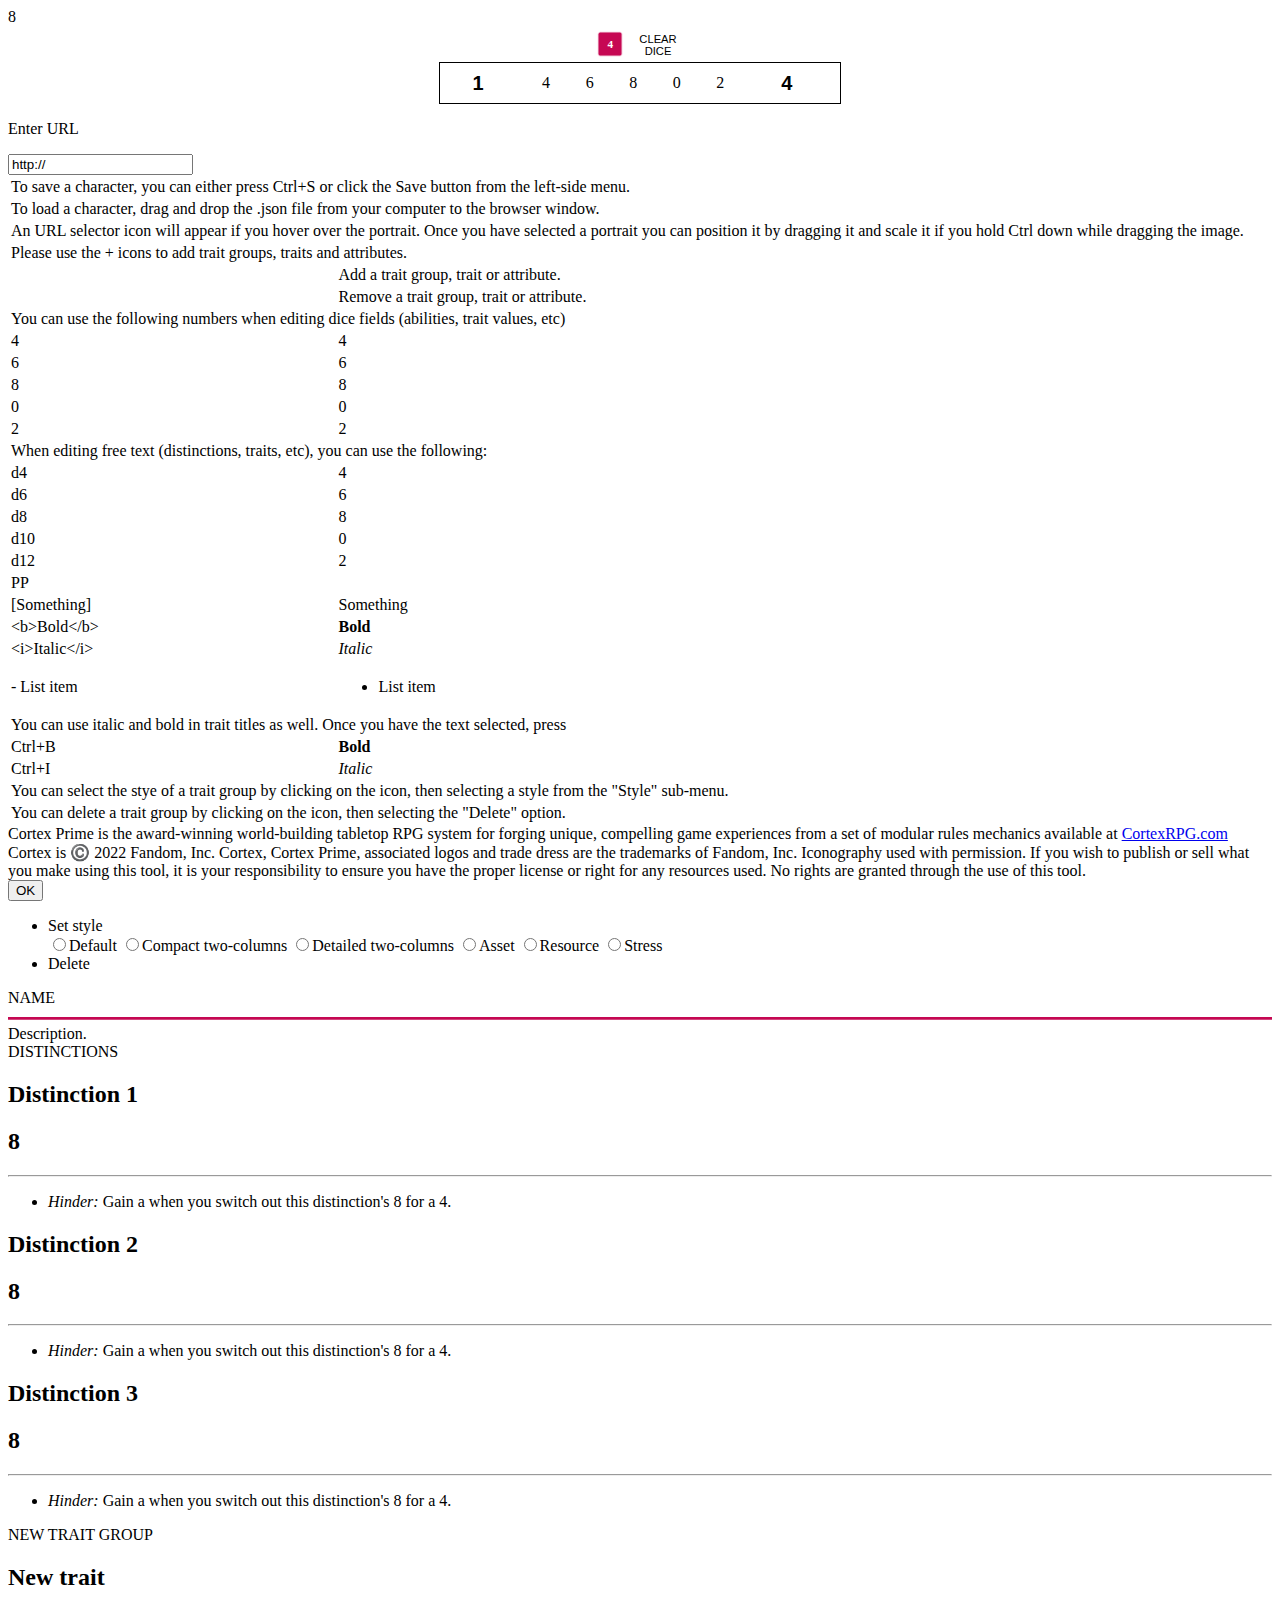
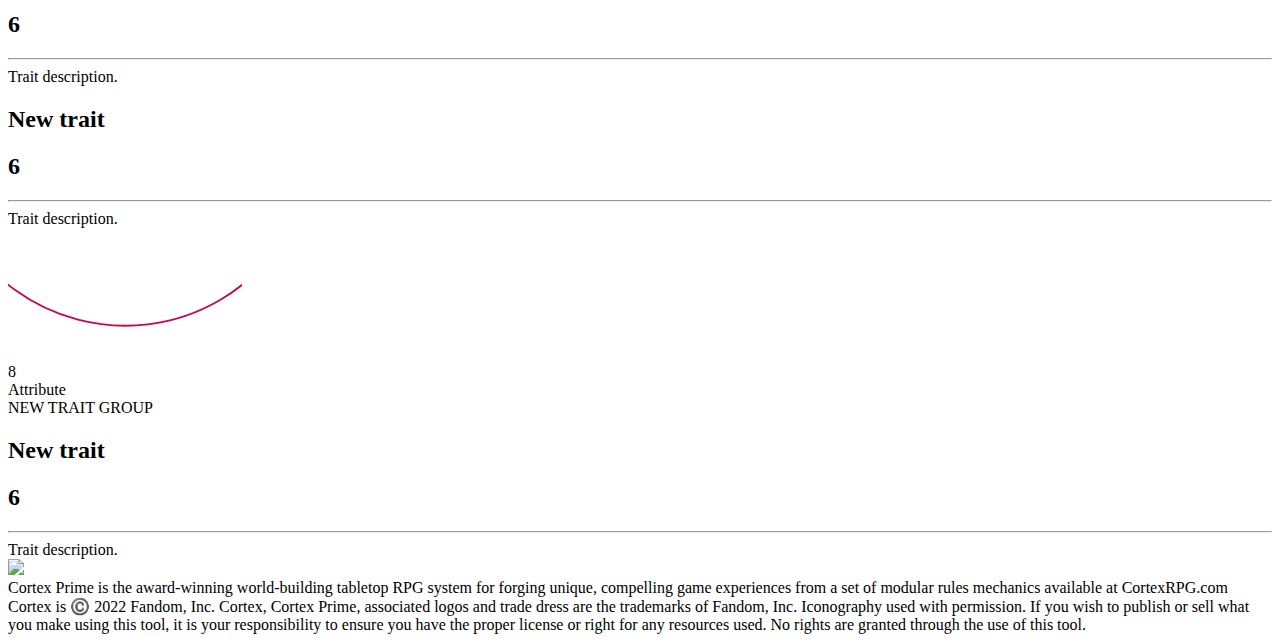
==== cortex/sheet.html @ 995806df "Add files via upload" ====
<!DOCTYPE html>
<html>
<head>
	<meta property="og:image" content="https://tamas-rabel.github.io/cortex/images/cortex_sheet_preview.png"/>
	<link href="sheet.css" rel="stylesheet">
	<script src="sheet.js"></script>
	<link rel="stylesheet" href="https://cdnjs.cloudflare.com/ajax/libs/normalize/5.0.0/normalize.min.css">
	<link rel="stylesheet" href="./dice.css">
</head>
<body ondragenter="on_drag_enter(event);" ondragover="on_drag_enter(event);" ondrop="on_drop(event);" ondragleave="on_drag_leave(event);">

<c contenteditable>8</c>

<!-- partial:index.partial.html -->
<div id="dice-box-wrap">
  <div id="dice-box">

  </div>
  <button id="xbtn">CLEAR<br>DICE</button>
</div>
<div id="dice-roller-toolbar">
  <input type="number" value="1" id="diceNumInput">

  <div id="d4_btn" class="dice_button">
    <c contenteditable>4</c>

  </div>

  <div id="d6_btn" class="dice_button">
    <c contenteditable>6</c>

  </div>

  <div id="d8_btn" class="dice_button">
    <c contenteditable>8</c>

  </div>

  <div id="d10_btn" class="dice_button">
    <c contenteditable>0</c>

  </div>

  <div id="d12_btn" class="dice_button">
   <c contenteditable>2</c>

  </div>

  <div id="d20_btn">
    <p></p>

  </div>

  <!--   <button id="xbtn">CLEAR<br>DICE</button> -->
  <input type="number" value="0" id="diceTotal">

</div>
<!-- partial -->


<!-- URL Modal -->
<div id="modal-bg" onclick="close_modal(event)"></div>
<div id='url-modal' class='modal non-serialized'>
	<p>Enter URL</p>
	<input id='url' value="http://" onchange="close_modal(event)" onkeyup="if (event.key == 'Enter') { close_modal(event) }"/>
</div>
<div id='help-modal' class='modal'>
	<div id="top">
		<table>
			<tr>
				<td class="help-section-header" colspan=2>To save a character, you can either press Ctrl+S or click the Save button from the left-side menu.</td>
			</tr>
			<tr>
				<td class="help-section-header" colspan=2>To load a character, drag and drop the .json file from your computer to the browser window.</td>
			</tr>
			<tr>
				<td class="help-section-header" colspan=2>An URL selector icon will appear if you hover over the portrait. Once you have selected a portrait you can position it by dragging it and scale it if you hold Ctrl down while dragging the image.</td>
			</tr>
			<tr>
				<td class="help-section-header" colspan=2>Please use the + icons to add trait groups, traits and attributes.<br></td>
			</tr>
			<tr>
				<td><div class='add-item'></div></td><td>Add a trait group, trait or attribute.</td>
			</tr>
			<tr>
				<td><div class='remove-item'></div></td><td>Remove a trait group, trait or attribute.</td>
			</tr>
			<tr>
				<td class="help-section-header" colspan=2>You can use the following numbers when editing dice fields (abilities, trait values, etc)</td>
			</tr>
			<tr><td>4</td><td><c>4</c></td></tr>
			<tr><td>6</td><td><c>6</c></td></tr>
			<tr><td>8</td><td><c>8</c></td></tr>
			<tr><td>0</td><td><c>0</c></td></tr>
			<tr><td>2</td><td><c>2</c></td></tr>
			<tr>
				<td class="help-section-header" colspan=2>When editing free text (distinctions, traits, etc), you can use the following:</td>
			</tr>
			<tr><td>d4</td><td><c>4</c></td></tr>
			<tr><td>d6</td><td><c>6</c></td></tr>
			<tr><td>d8</td><td><c>8</c></td></tr>
			<tr><td>d10</td><td><c>0</c></td></tr>
			<tr><td>d12</td><td><c>2</c></td></tr>
			<tr><td>PP</td><td><pp></pp></td></tr>
			<tr><td>[Something]</td><td><ref>Something</ref></td></tr>
			<tr><td>&lt;b&gt;Bold&lt;/b&gt;</td><td><b>Bold</b></td></tr>
			<tr><td>&lt;i&gt;Italic&lt;/i&gt;</td><td><i>Italic</i></td></tr>
			<tr><td>- List item</td><td><ul><li>List item</li></ul></td></tr>
			<tr>
				<td class="help-section-header" colspan=2>You can use italic and bold in trait titles as well. Once you have the text selected, press</td>
			</tr>
			<tr><td>Ctrl+B</td><td><b>Bold</b></td></tr>
			<tr><td>Ctrl+I</td><td><i>Italic</i></td></tr>
			<tr>
				<td class="help-section-header" colspan=2>You can select the stye of a trait group by clicking on the <i class="fa-ellipsis-v"></i> icon, then selecting a style from the "Style" sub-menu.</td>
			</tr>
			<tr>
				<td class="help-section-header" colspan=2>You can delete a trait group by clicking on the <i class="fa-ellipsis-v"></i> icon, then selecting the "Delete" option.</td>
			</tr>
		</table>
	</div>
	<div id="bottom">
		<div id="legal"> 
			Cortex Prime is the award-winning world-building tabletop RPG system for forging unique, compelling game experiences from a set of modular rules mechanics available at <a href="https://cortexrpg.com">CortexRPG.com</a>
			Cortex is ©️ 2022 Fandom, Inc. Cortex, Cortex Prime, associated logos and trade dress are the trademarks of Fandom, Inc. Iconography used with permission.
			If you wish to publish or sell what you make using this tool, it is your responsibility to ensure you have the proper license or right for any resources used. No rights are granted through the use of this tool.
		</div>
		<div id="close">
			<button onclick="close_modal(event)">OK</button>
		</div>
	</div>
</div>

<!-- Context menu -->
<div id="context-menu" class='context-menu non-serialized'>
	<ul>
		<li>Set style<i class="fa-angle-right"></i>
			<div class='context-menu' id="styles">
				<input type="radio" name="style" id="style-default" onchange="set_style(event);"/><label for="style-default">Default</label>
				<input type="radio" name="style" data-style="values" id="style-compact-two-columns" onchange="set_style(event);"/><label for="style-compact-two-columns">Compact two-columns</label>
				<input type="radio" name="style" data-style="detailed-values" id="style-detailed-two-columns" onchange="set_style(event);"/><label for="style-detailed-two-columns">Detailed two-columns</label>
				<input type="radio" name="style" data-style="signature-asset" id="style-asset" onchange="set_style(event);"/><label for="style-asset">Asset</label>
				<input type="radio" name="style" data-style="resources" id="style-resource" onchange="set_style(event);"/><label for="style-resource">Resource</label>
				<input type="radio" name="style" data-style="stress" id="style-stress" onchange="set_style(event);"/><label for="style-stress">Stress</label>
			</div>
		</li>
		<li onclick="context_menu_remove_item(event);">Delete</li>
	</ul>
</div>

<!-- Menu -->
<div id="menu" class='no-print'>
<!--	<div id="reset" onclick='reset(event)'></div> -->
	<div id="save" onclick='save_character(event)'></div>
	<div id="help" onclick='show_help(event)'></div>
</div>

<!-- PAGE -->
<div class='page-container'>
<div id='page1' class='page'>
	<div class='content'>
		<div class='row' id='name'>
			<div contenteditable class='title' id='character-name' onchange='update_title()'>NAME</div>
			<div class='ruler'><svg height="4" width="100%"><line x1="0" y1="0" x2="10000" y2="0" style="stroke:#C50852;stroke-width:4pt"/></svg></div>
		</div>
		<div class='left'>
			<div contenteditable id='description'>Description.</div>
			<div id='distinctions' class='trait-group'>
				<div class='header'>DISTINCTIONS</div>
				<div>
					<h2 contenteditable class="inline">Distinction 1</h2><h2><c contenteditable>8</c></h2>
					<hr>
					<div contenteditable><ul><li><i>Hinder:</i> Gain a <pp></pp> when you switch out this distinction's <c>8</c> for a <c>4</c>.</li></ul></div>
					<h2 contenteditable class="inline">Distinction 2</h2><h2><c contenteditable>8</c></h2>
					<hr>
					<div contenteditable><ul><li><i>Hinder:</i> Gain a <pp></pp> when you switch out this distinction's <c>8</c> for a <c>4</c>.</li></ul></div>
					<h2 contenteditable class="inline">Distinction 3</h2><h2><c contenteditable>8</c></h2>
					<hr>
					<div contenteditable><ul><li><i>Hinder:</i> Gain a <pp></pp> when you switch out this distinction's <c>8</c> for a <c>4</c>.</li></ul></div>
				</div>
			</div>
			<div class='trait-group template'>
				<div id="context-menu-button" class='no-print' onclick="show_context_menu(event)"></div>
				<div class='header' onblur="set_trait_group_name(event)" contenteditable>NEW TRAIT GROUP</div>
				<div>
					<div class='trait template'>
 						<div id="remove-item" class='no-print' onclick="remove_item(event)"></div>
						<h2 class='inline' contenteditable>New trait</h2><h2><c contenteditable>6</c></h2>
						<hr>
						<div contenteditable>Trait description.</div>
					</div>
					<div id="trait-placeholder" class='add-item no-print' onclick="add_trait(event)" data-onload="add_trait">
					</div>
				</div>
				<div>
					<div class='trait template'>
 						<div id="remove-item" class='no-print' onclick="remove_item(event)"></div>
						<h2 class='inline' contenteditable>New trait</h2><h2><c contenteditable>6</c></h2>
						<hr>
						<div contenteditable>Trait description.</div>
					</div>
					<div id="trait-placeholder" class='add-item no-print' onclick="add_trait(event)" data-onload="add_trait">
					</div>
				</div>
			</div>
			<div id="trait-group-placeholder" class='add-item no-print' onclick="add_trait_group(event)" data-onload="add_trait_group">
			</div>
		</div>
		<div class='right'>
			<div id="portrait">
				<div id="circle" width=100% height=100%>
					<div id="edit-image" class="no-print" onclick="change_image_url(event)"></div>
					<img src="" width="110%" draggable='false' id='image' onpointerdown="start_drag(event)" onpointerup="end_drag(event)" onpointermove="drag_move(event)" data-x="0" data-y="0" data-zoom="1"></img>
				</div>
			</div>
            <div id="attribute-curve" xmlns="http://www.w3.org/2000/svg">
                <svg viewBox="0 0 62 62" width="62mm" height="30mm" preserveAspectRatio="xMidYMid slice">
                    <path d="M -17 -25 A 32 32 0 0 0 79 0" stroke="#C50852" stroke-width="0.5mm" fill="transparent" vector-effect="non-scaling-stroke"/>
                </svg>
            </div>
			<div id="attributes">
                <div class='attribute template'>
                    <c contenteditable>8</c>
					<div contenteditable>Attribute</div>
					<div id="remove-item" class='no-print' onclick="remove_attribute(event)"></div>
                </div>
                <div id="attribute-placeholder" class='add-item no-print' onclick="add_attribute(event)" data-onload="add_attribute"></div>
			</div>
			<div class='trait-group template'>
				<div class='header' onblur='set_trait_group_name(event)' contenteditable>NEW TRAIT GROUP</div>
				<div>
					<div class='trait template'>
						<h2 class='inline' contenteditable>New trait</h2><h2><c contenteditable>6</c></h2>
						<hr>
						<div contenteditable>Trait description.</div>
					</div>
					<div id="trait-placeholder" class='add-item no-print' onclick="add_trait(event)" data-onload="add_trait">
					</div>
				</div>
			</div>
			<div id="trait-group-placeholder" class='add-item no-print' onclick="add_trait_group(event)" data-onload="add_trait_group">
			</div>
		</div>
	</div>
</div>

<!-- Disclaimer -->
<div id="disclaimer">
<div id="logo" class="non-serialized">
<a href="https://cortexrpg.com" target="_blank"><img src="images/Community_Cortex_PRIMED_BY_LBG.png"></a>
</div>
<div id="legal"> 
Cortex Prime is the award-winning world-building tabletop RPG system for forging unique, compelling game experiences from a set of modular rules mechanics available at CortexRPG.com 
Cortex is ©️ 2022 Fandom, Inc. Cortex, Cortex Prime, associated logos and trade dress are the trademarks of Fandom, Inc. Iconography used with permission.
If you wish to publish or sell what you make using this tool, it is your responsibility to ensure you have the proper license or right for any resources used. No rights are granted through the use of this tool.
</div>
</div>
  <script src='https://cdnjs.cloudflare.com/ajax/libs/animejs/3.2.1/anime.min.js'></script><script  src="./script.js"></script>
</body>
</html>
---- cortex/dice.css ----
@font-face {
	font-family: cortex-icons.woff;
	src: url('cortex-icons.woff') format('woff');
}

#dice-box-wrap {
  /*   min-width: 400px; */
  /*   max-width: 500px; */
  height: auto;
  display: flex;
  flex-direction: row;
  justify-content: center;
  flex-wrap: wrap;
  align-items: center;
  position: relative;
}

#dice-box {
  /*   min-width: 300px; */
  max-width: 300px;
  height: auto;
  /*   min-height: 40px; */
  /*   background-color: #ebeef0; */
  /*   border: 1px solid #000; */
  display: flex;
  flex-direction: row;
  justify-content: flex-end;
  flex-wrap: wrap;
  align-items: center;
  position: relative;
}

#dice-roller-toolbar input {
  color: #000;
  background: none;
  border: none;
  font-size: 20px;
  font-weight: 700;
  text-align: center;
}

#dice-roller-toolbar {
  width: 400px;
  height: 40px;
  margin: 0 auto;
  background: #FFF;
  border: 1px solid #000;
 /*  border-radius: 99px;
  border: 1px solid rgba(255, 255, 255, 0.25); */
  display: flex;
  flex-direction: row;
  justify-content: space-evenly;
  align-items: center;
}

.dice_button {
  width: 30px;
  height: 30px;
  margin: 0 0px;
  cursor: pointer;
  display: flex;
  flex-direction: row;
  justify-content: center;
  align-items: center;

  position: relative;
  bottom: 0;
  transition: all 0.2s ease;
  z-index: 1;
}

.dice_button p {
  margin: 0;
  padding: 0;
  text-align: center;
  position: absolute;
  /*   top: 10px; */
  /*   left: 8px; */
  z-index: 2 !important;
  opacity: 0;
  font-size: 10px;
  font-weight: 800;
  color: #000;
  transition: all 0.2s ease;
}
.dice_button:hover p {
  opacity: 1;
}

.dice_button img {
  width: 30px;
  height: 30px;
  position: absolute;
  top: 0;
  left: 0;
  z-index: 0 !important;
}

.dice_button:hover {
  bottom: 3px;
}

#dice-roller-toolbar svg {
  width: 25px;
  height: auto;
  margin: 0 10px;
  cursor: pointer;
  position: relative;
  bottom: 0;
  transition: all 0.2s ease;
}

#dice-roller-toolbar svg:hover {
  bottom: 3px;
}

#dice-roller-toolbar input {
  width: 60px;
}

#xbtn {
  margin: 0 5px;
  background: #FFF;
  color: #000;
  border: none;
  border-radius: 5px;
  font-size: 0.7rem;
  position: relative;
  bottom: 0;
  padding-bottom: 0;
  transition: all 0.2s ease;
}

#xbtn:hover {
  padding-bottom: 3px;
  /*   bottom: 2px; */
}

/* DICE CLASSES */
.dice6 {
  display: block;
  position: relative;
  /*   padding: 5px; */
  background-color: #fff;
  margin: 2px;
  width: 30px;
  height: 30px;
  text-align: center;
  border: 1px solid rgba(255, 255, 255, 0.25);
  border-radius: 4px;
  background: #FFF;
color: #FFF;
  

  display: flex;
  flex-direction: row;
  justify-content: center;
  align-items: center;
}

.poolDieImg {
  display: block;
  /*   position: absolute; */
  /*   top: 0; */
  width: 30px;
  height: 30px;
}

.poolDieTxt {
  position: absolute;
  font-size: 0.7rem;
  font-weight: 800;
}
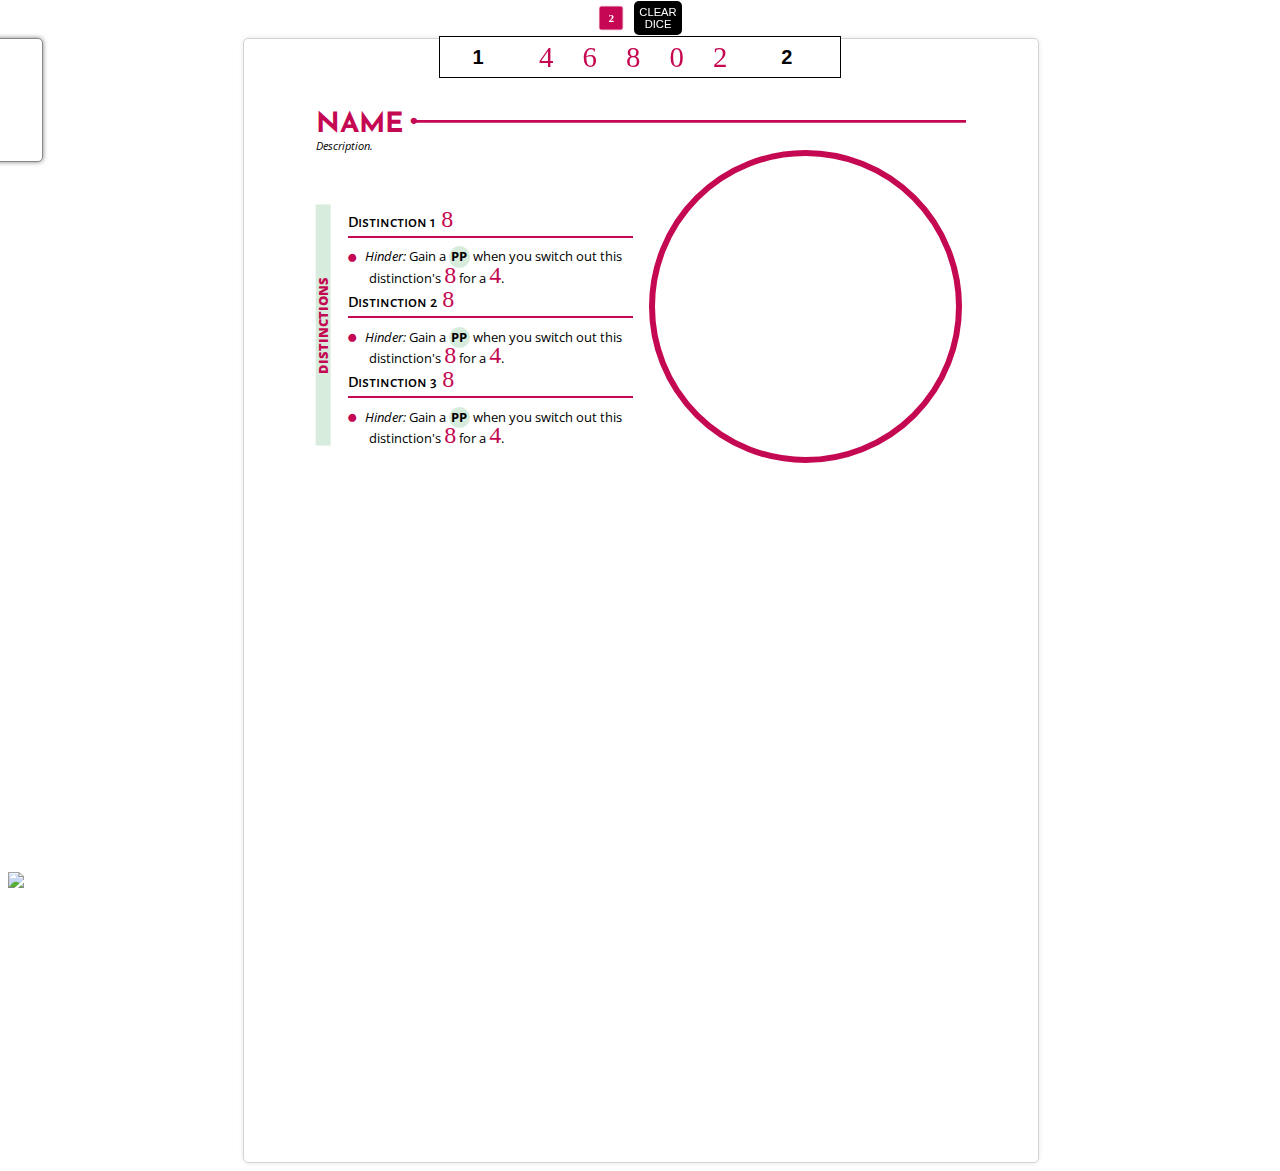
==== commit 91cc6698: "Add files via upload" ====
--- a/cortex/sheet.html
+++ b/cortex/sheet.html
@@ -6,11 +6,11 @@
 	<script src="sheet.js"></script>
 	<link rel="stylesheet" href="https://cdnjs.cloudflare.com/ajax/libs/normalize/5.0.0/normalize.min.css">
 	<link rel="stylesheet" href="./dice.css">
+
 </head>
 <body ondragenter="on_drag_enter(event);" ondragover="on_drag_enter(event);" ondrop="on_drop(event);" ondragleave="on_drag_leave(event);">
 
-<c contenteditable>8</c>
-
+<div id="top">
 <!-- partial:index.partial.html -->
 <div id="dice-box-wrap">
   <div id="dice-box">
@@ -56,6 +56,7 @@
 
 </div>
 <!-- partial -->
+</div>
 
 
 <!-- URL Modal -->
@@ -168,7 +169,7 @@
 			<div id='distinctions' class='trait-group'>
 				<div class='header'>DISTINCTIONS</div>
 				<div>
-					<h2 contenteditable class="inline">Distinction 1</h2><h2><c contenteditable>8</c></h2>
+					<h2 contenteditable class="inline">Distinction 1</h2><h2><c contenteditable >8</c></h2>
 					<hr>
 					<div contenteditable><ul><li><i>Hinder:</i> Gain a <pp></pp> when you switch out this distinction's <c>8</c> for a <c>4</c>.</li></ul></div>
 					<h2 contenteditable class="inline">Distinction 2</h2><h2><c contenteditable>8</c></h2>
--- a/cortex/sheet.css
+++ b/cortex/sheet.css
@@ -0,0 +1,1649 @@
+/* Fonts */
+@import url('https://fonts.googleapis.com/css2?family=Josefin+Sans:ital,wght@0,400;0,500;0,700;1,400;1,500;1,700&display=block');
+@import url('https://fonts.googleapis.com/css2?family=Lora:ital,wght@0,400;0,500;1,400;1,500&display=block');
+@import url('https://fonts.googleapis.com/css2?family=Open+Sans:ital,wght@0,400;0,500;0,700;0,800;1,400;1,500;1,700&display=block');
+@import url('https://fonts.googleapis.com/css2?family=Alegreya+Sans+SC:wght@400;500;800;900&display=block');
+@font-face
+{
+  font-family: 'cortex-icons';
+  src:  url('font/cortex-icons.woff') format('woff');
+}
+@font-face
+{
+	font-family: 'Font Awesome 5 Free';
+	font-style: normal;
+	font-display: block;
+	src: url("font/fa-regular-400.woff2");
+}
+@font-face
+{
+	font-family: 'Font Awesome 5 Free';
+	font-style: normal;
+	font-weight: 900;
+	font-display: block;
+	src: url("font/fa-solid-900.woff2");
+}
+
+/* Page/Printing */
+@page
+{
+  size: A4;
+  margin: 0;
+}
+@media print
+{
+	html, body
+	{
+		width: 210mm;
+		height: 297.1mm;
+	}
+	.page-container
+	{
+		width: 210mm;
+		height: 297.1mm;
+		margin: 0 !important;
+		border: 0 !important;
+		border-radius: 0 !important;
+		box-shadow: none !important;
+	}
+	.no-print
+	{
+		display: none !important;
+	}
+}
+.page-container
+{
+	position: relative;
+	width: 210mm;
+	height: 297.1mm;
+	margin: 1cm calc(50% - 105mm) auto calc(50% - 105mm);
+	border: 1px #D3D3D3 solid;
+	border-radius: 5px;
+	box-shadow: 0 0 5px rgba(0, 0, 0, 0.1);
+	overflow: hidden;
+	transition: margin 0.5s ease;
+}
+.page-container.left
+{
+  margin: 1cm 0 auto 164px;
+}
+.page
+{
+	position: absolute;
+	left: 0;
+	top: 0;
+	width: 210mm;
+	height: 297.1mm;
+	font-family: 'Open Sans', sans-serif;
+//	font-weight: 500;
+	font-size: 7.99pt;
+	font-style: italic;
+	line-height: 11pt;
+	font-weight: 400;
+}
+.content
+{
+	padding: 1.9cm;
+	position: relative;
+	columns: 2;
+	column-gap: 12pt;
+}
+.content .left
+{
+	break-after: column;
+}
+
+/* Headings */
+.title
+{
+	font-family: 'Josefin Sans', sans-serif;
+	font-size: 20.9pt;
+	font-weight: 700;
+	color: #C50852;
+	float: left;
+	white-space: nowrap;
+	font-style: normal;
+	line-height: normal;
+}
+div
+{
+	break-inside: avoid-column;	
+	break-before: avoid-column;
+	break-after: avoid-column;
+}
+h2
+{
+	font-family: 'Josefin Sans', sans-serif;
+	break-inside: avoid-column;	
+	font-weight: 500;
+	text-transform: uppercase;
+	color: #C50852;
+	font-size: 10.5px;
+	margin: 0;
+	font-style: normal;
+	line-height: 13px;
+	display: inline-block;
+	margin-top: 6.5pt;
+	display: block;
+}
+h2 b
+{
+	font-weight: 800;
+}
+hr
+{
+	background-color: #C50852;
+	border: 1.0pt solid #C50852;
+}
+c
+{
+	display: inline;
+	font-family: 'cortex-icons';
+	font-size: 180%;
+	font-style: normal;
+	position: relative;
+	color: #C50852;
+}
+pp
+{
+	all: initial;
+	font-family: 'Open Sans', sans-serif;
+//	padding-left: initial;
+//	text-indent: initial;
+//	margin-top: initial;
+	display: inline-block;
+	width: 1.6em;
+	height: 1.6em;
+	background: #D7ECDD;
+	border-color: #D7ECDD;
+	border-radius: 50%;
+	font-style: normal;
+	font-weight: 700;
+	text-align: center;
+	font-size: 100%;
+	line-height: 1.6em;
+}
+pp:before
+{
+	content: "PP";
+}
+ref
+{
+	font-family: 'Alegreya Sans SC', sans-serif;
+	font-weight: 800;
+	font-size: 115%;
+}
+
+/* Sections */
+.row
+{
+	display: flex;
+	column-span: all;
+}
+
+/* Character name */
+#character-name
+{
+	text-transform: uppercase;
+	contenteditable
+}
+.ruler
+{
+	flex-grow: 1;
+	margin-left: 6.5pt;
+	margin-top: 2pt;
+	width: 100%;
+	display: inline;
+	line-height: normal;
+}
+.ruler:before
+{
+	font-family: 'Josefin Sans', sans-serif;
+	content: "\25cf";
+	font-size: 11pt;
+	position: absolute;
+	margin-top: -0.7pt;
+	margin-left: -3px;
+	color: #C50852;
+}
+
+/* Description */
+#description
+{
+	flex-grow: 1;
+	margin-bottom: 39pt;
+	margin-right: 4.6pt;
+}
+
+/* Trait groups */
+.trait-group
+{
+	margin-top: 20pt;
+	display: flex;
+}
+.trait-group div:not(.header)
+{
+	display: block;
+	margin-top: 0pt;
+	margin-left: 13pt;
+	flex-grow: 1;
+	width: 100%;
+}
+.header
+{
+	flex-grow: 1;
+	writing-mode: vertical-lr;
+	display: inline;
+	color: #C50852;
+	background-color: #D7ECDD;
+	transform: rotate(180deg);
+	font-weight: 800;
+	text-align: center;
+	text-transform: uppercase;
+	font-style: normal;
+	font-size: 10pt;
+}
+/* Dice */
+#dice c
+{
+	font-size: 18pt;
+}
+
+/* Distinctions */
+#distinctions h2
+{
+	font-family: 'Alegreya Sans SC', sans-serif;
+	color: black;
+	text-transform: none;
+	font-weight: 500;
+	font-size: 12pt;
+//	margin-bottom: 5pt;
+    margin-left: 0pt;
+    margin-top: 2mm;
+    display: inline-block;
+}	
+#distinctions h2 c
+{
+	font-size: 18pt;
+}	
+#distinctions ul
+{
+//	padding-left: 10pt;
+	list-style: none;
+	margin-left: 0;
+	padding-left: 0;
+//	margin-top: 1em;
+	margin-bottom: 0;
+}
+#distinctions li
+{
+  padding-left: 1.6em;
+  text-indent: -1.6em;
+  margin-top: -1.5pt;
+  font-style: normal;
+  margin-right: 0;
+  font-size: 10pt;
+}
+#distinctions li + li
+{
+  padding-top: 1pt;
+}
+#distinctions ul + h2
+{
+  padding-top: 1pt;
+}
+#distinctions #text + ul
+{
+  margin-top: 0;
+}
+#distinctions li:before
+{
+	font-family: 'Josefin Sans', sans-serif;
+	content: "\25cf";
+	font-size: 14pt;
+	color: #C50852;
+	padding-right: 0.3em;
+	position: relative;
+	top: 1pt;
+	left: -1pt;
+}
+#distinctions hr + div
+{
+    margin-left: 0;
+    margin-top: 4pt;
+}
+
+/* Portrait */
+#portrait img
+{
+	margin: 0;
+	padding: 0;
+	border: 0;
+	transform: scale(0.95, 0.95) translate(-6%, -22%);
+}
+#portrait #circle
+{
+	margin: 0;
+	padding: 0;
+    display: inline-block;
+	border: 6px solid #C50852;
+	overflow: hidden;
+    width: 100%;
+    height: 0;
+    padding-bottom: 100%;
+	border-radius: 50%;
+}
+#portrait
+{
+	padding-top: 3mm;
+    display: inline-block;
+    height: 0;
+    padding-bottom: 100%;
+    width: 95%;
+	left: 0%;
+	position: relative;
+}
+.template
+{
+	display: none !important;
+}
+.add-item
+{
+//	width: 100%;
+	width: 0%;
+	margin: 0;
+	left: 50%;
+	height: 32px;
+	position: relative;
+	page-break-inside: avoid;
+	break-inside: avoid;
+	font-style: normal;
+}
+.trait-group div:not(.header) .add-item
+{
+	width: 0%;
+	margin: 0;
+}
+.add-item:before
+{
+	font-family: 'Font Awesome 5 Free';
+	font-size: 32px;
+	color: #C50852;
+	content: "\f0fe";
+//	position: absolute;
+	left: 50%;
+	top: 50%;
+	transform: translate(-50%, -50%);
+	opacity: 0.5;
+	transition: color 0.1s, opacity 0.1s, text-shadow 0.1s;
+	cursor: pointer;
+	text-shadow: 0 0 5px rgba(0, 0, 0, 0.5);
+}
+.add-item:hover:before
+{
+//	color: #eff;
+	opacity: 1;
+	text-shadow: 0 0 5px rgba(0, 0, 0, 0);
+}
+#trait-placeholder.add-item:before
+{
+	left: 0%;
+}
+
+#remove-item
+{
+    display: block;
+	height: 32px;
+	width: 0;
+	position: absolute;
+	page-break-inside: avoid;
+	break-inside: avoid;
+	font-style: normal;
+	flex: 0;
+	flex-grow: 0;
+	flex-wrap: none;
+}
+#remove-item:before
+{
+	font-family: 'Font Awesome 5 Free';
+	font-size: 16px;
+	color: #C50852;
+	content: "\f146";
+	position: relative;
+	transform: translate(-50%, -50%);
+	opacity: 0.5;
+	transition: color 0.1s, opacity 0.1s, text-shadow 0.1s;
+	cursor: pointer;
+	text-shadow: 0 0 5px rgba(0, 0, 0, 0.5);
+}
+#remove-item:hover:before
+{
+//	color: #eff;
+	opacity: 1;
+	text-shadow: 0 0 5px rgba(0, 0, 0, 0);
+	position: relative;
+}
+.trait-group #remove-item:before
+{
+	left: -9mm;
+	top: 0px;
+	z-index: 2;
+}
+.trait #remove-item:before
+{
+	left: 66mm;
+//	top: 10px;
+}
+
+#context-menu-button
+{
+    display: block;
+	height: 32px;
+	width: 0;
+	position: absolute;
+	page-break-inside: avoid;
+	break-inside: avoid;
+	font-style: normal;
+	flex: 0;
+	flex-grow: 0;
+	flex-wrap: none;
+}
+#context-menu-button:before
+{
+	font-family: 'Font Awesome 5 Free';
+	font-size: 16px;
+	font-weight: 900;
+	color: #C50852;
+	content: "\f142";
+	position: relative;
+	transform: translate(-50%, -50%);
+	opacity: 0.5;
+	transition: color 0.1s, opacity 0.1s, text-shadow 0.1s;
+	cursor: pointer;
+	text-shadow: 0 0 5px rgba(0, 0, 0, 0.5);
+}
+#context-menu-button:hover:before
+{
+//	color: #eff;
+	opacity: 1;
+	text-shadow: 0 0 5px rgba(0, 0, 0, 0);
+	position: relative;
+}
+.trait-group #context-menu-button:before
+{
+	left: -8mm;
+	top: 0px;
+	z-index: 2;
+}
+
+.trait
+{
+    margin-left: 0 !important;
+}
+.trait h2
+{
+	font-family: 'Josefin Sans', sans-serif;
+	color: #C50852;
+	text-transform: uppercase;
+	font-weight: 700;
+	font-size: 9pt;
+	margin-top: 0pt;
+	margin-bottom: 0pt;
+    margin-left: 0pt;
+    display: inline-block;
+}		
+.trait h2 c
+{
+	font-size: 11pt;
+}	
+.trait hr + div
+{
+    margin-left: 0 !important;
+    margin-top: 4pt !important;
+}
+.trait h2 + h2
+{
+    font-weight: normal;
+}
+.trait-group > div:nth-child(4)
+{
+    display: none;
+}
+.trait-group h2 + h2
+{
+    display: inline-block;
+    margin-left: 4pt !important;
+}	
+
+/* Roles */
+.trait-group.roles
+{
+    flex-wrap: wrap;
+//    display: block;
+}
+.trait-group.roles > div
+{
+    flex: 64px;
+    width: 64px;
+//    border: 1px solid red;
+    position: relative;
+    padding-top: 4mm;
+}
+.trait-group.roles .header
+{
+    //flex: 0 0 100%;
+    //flex-basis: 100%;
+	//flex-grow: 4;
+    //flex-wrap: wrap;
+    flex: 100%;
+	writing-mode: unset;
+    margin: 0 22mm 0 22mm;
+    padding: 1mm;
+	//display: block;
+	color: #C50852;
+	background-color: black;
+    color: white;
+	border-radius: 4mm;
+	transform: unset;
+	font-weight: 800;
+	text-align: center;
+	text-transform: uppercase;
+	font-style: normal;
+	font-size: 8.6pt;
+//    width: 210mm;
+	left: unset;
+}
+.roles .trait h2
+{
+	font-family: 'Alegreya Sans SC', sans-serif;
+    color: black;
+    font-size: 8pt;
+    font-weight: 500;
+    border: 1pt solid black;
+    border-radius: 4mm;
+	text-transform: unset;
+    padding: 1mm 1mm 1mm 4mm;
+//    float: right;
+//    display: block;
+}
+.roles .trait h2 + h2
+{
+	font-family: 'Alegreya Sans SC', sans-serif;
+    color: black;
+    font-size: 8pt;
+    font-weight: 500;
+    border: none;
+    border-radius: 4mm;
+	text-transform: unset;
+    padding: 1mm;
+    position: absolute;
+    left: -6mm;
+	transform: translate(0, -1mm);
+//    float: left;
+//    display: block;
+}
+.roles .trait div
+{
+    display: none;
+}
+.roles .trait hr
+{
+    display: none;
+}
+.roles .trait c
+{
+    font-size: 24pt;
+    z-index: 4;
+}
+.roles div.trait
+{
+    margin-bottom: 3mm;
+}
+.roles .trait c:before
+{
+    position: absolute;
+    font-size: 20pt;
+	content: " ";
+    width: 5mm;
+    height: 5mm;
+    background: white;
+    z-index: -1;
+}
+.roles > div:nth-child(3)
+{
+    display: block;
+}
+.roles > div:nth-child(2)
+{
+    left: 20mm;
+}
+
+/* Attributes */
+#attributes div
+{
+	font-family: 'Alegreya Sans SC', sans-serif;
+	color: black;
+	text-transform: none;
+	font-weight: 500;
+	font-size: 11pt;
+	font-style: normal;
+	margin-bottom: 5pt;
+    margin-left: 0pt;
+    margin-top: 2mm;
+    display: inline-block;
+//	transform: translate(-50%, -50%);
+	text-align: center;
+}
+#attributes .attribute
+{
+//	transform: translate(-50%, -50%);
+	transform: translate(-50%, 0%);
+}
+#attributes div c
+{
+//    position: relative;
+//    left: 50%;
+//    top: -6mm;
+    font-size: 20pt;
+	display: block;
+}
+#attributes div c:before
+{
+    position: absolute;
+    font-size: 20pt;
+	content: " ";
+    width: 3mm;
+    height: 3.6mm;
+    background: white;
+    left: 50%;
+    top: 2.6mm;
+    z-index: -1;
+	transform: translate(-50%, -50%);
+//    border: 1px solid red;
+}
+//#attributes div:nth-child(1)
+//{
+//    position: absolute;
+//    left: 115mm;
+//}
+//#attributes div:nth-child(2)
+//{
+//    position: absolute;
+//    left: 129.5mm;
+//    top: 120mm;
+//}
+//#attributes div:nth-child(3)
+//{
+//    position: absolute;
+//    left: 145mm;
+//    top: 123mm;
+//}
+//#attributes div:nth-child(4)
+//{
+//    position: absolute;
+//    left: 161.5mm;
+//    top: 120mm;
+//}
+//#attributes div:nth-child(5)
+//{
+//    position: absolute;
+//    left: 176mm;
+//}
+#attribute-curve
+{
+    display: none;
+    position: absolute;
+    left: 118mm;
+    top: 98mm;
+    margin: 0;
+    padding: 0;
+}
+#attributes svg
+{
+    position: absolute;
+    left: 118mm;
+    top: 109mm;
+    margin: 0;
+    padding: 0;
+}
+#attributes
+{
+    margin-bottom: 24mm;
+}
+#attribute-placeholder
+{
+    position: absolute;
+    width: 16mm;
+    height: 32mm;
+//    left: 200mm;
+//    top: 114mm;
+    left: 190mm;
+    top: 100mm;
+}
+.attribute
+{
+    position: absolute;
+}
+.attribute #remove-item
+{
+//	width: 100%;	
+	left: 50%;
+	right: 0;
+//	margin-left: auto;
+//	margin-right: auto;
+	width: 0;
+	height: 0;
+}
+.attribute #remove-item:before
+{
+	position: relative;
+	bottom: 4mm;
+	left: -1.75mm;
+	transform: translate(-50%, -50%);
+}
+.attribute.vertical > div
+{
+	writing-mode: vertical-lr;
+	transform: rotate(180deg);
+	padding-bottom: 1mm;
+}
+.attribute.vertical #remove-item:before
+{
+	bottom: 19mm;
+}
+#attributes.vertical
+{
+    margin-bottom: 32mm;
+}
+
+/* Values */
+.trait-group.values
+{
+    flex-wrap: wrap;
+//    display: block;
+}
+.trait-group.values > div
+{
+    flex: 64px;
+    width: 64px;
+//    border: 1px solid red;
+    position: relative;
+    padding-top: 4mm;
+}
+.trait-group.values .header
+{
+    //flex: 0 0 100%;
+    //flex-basis: 100%;
+	//flex-grow: 4;
+    //flex-wrap: wrap;
+    flex: 100%;
+	writing-mode: unset;
+    margin: 0 22mm 0 22mm;
+    padding: 1mm;
+	//display: block;
+	color: #C50852;
+	background-color: black;
+    color: white;
+	border-radius: 4mm;
+	transform: unset;
+	font-weight: 800;
+	text-align: center;
+	text-transform: uppercase;
+	font-style: normal;
+	font-size: 8.6pt;
+//    width: 210mm;
+	left: unset;
+}
+.values .trait h2
+{
+	font-family: 'Alegreya Sans SC', sans-serif;
+    color: black;
+    font-size: 8pt;
+    font-weight: 500;
+    border: 1pt solid black;
+    border-radius: 4mm;
+	text-transform: unset;
+    padding: 1mm 1mm 1mm 4.5mm;
+//    float: right;
+//    display: block;
+}
+.values .trait h2 + h2
+{
+	font-family: 'Alegreya Sans SC', sans-serif;
+    color: black;
+    font-size: 8pt;
+    font-weight: 500;
+    border: none;
+    border-radius: 4mm;
+	text-transform: unset;
+    padding: 1mm;
+    position: absolute;
+    left: -6mm;
+	transform: translate(0, -1mm);
+//    float: left;
+//    display: block;
+}
+.values .trait div
+{
+    display: none;
+}
+.values .trait hr
+{
+    display: none;
+}
+.values .trait c
+{
+    font-size: 24pt;
+    z-index: 4;
+}
+.values div.trait
+{
+    margin-bottom: 3mm;
+}
+.values .trait c:before
+{
+    position: absolute;
+    font-size: 20pt;
+	content: " ";
+    width: 5mm;
+    height: 5mm;
+    background: white;
+    z-index: -1;
+}
+.values > div:nth-child(4)
+{
+    display: block;
+}
+.values > div:nth-child(3)
+{
+    left: 20mm;
+	display: inline;
+}
+.values > div:nth-child(3) .add-item
+{
+	margin-left: 1mm;
+	width: 0;
+	left: 0;
+}
+.values > div:nth-child(4) .add-item
+{
+	margin-left: 14mm;
+	width: 0;
+	left: 0;
+}
+.values > div:nth-child(3) #remove-item:before
+{
+	left: -14mm;	
+}
+.values > div:nth-child(4) #remove-item:before
+{
+	left: 16mm;	
+}
+
+/* Detailed values */
+//.trait-group.detailed-values
+//{
+//    flex-wrap: wrap;
+////    display: block;
+//}
+//.trait-group.detailed-values > div
+//{
+//    flex: 64px;
+//    width: 64px;
+////    border: 1px solid red;
+//    position: relative;
+//    padding-top: 4mm;
+//}
+.detailed-values h2
+{
+	font-family: 'Alegreya Sans SC', sans-serif;
+	color: black;
+	text-transform: none;
+	font-weight: 500;
+	font-size: 12pt;
+//	margin-bottom: 5pt;
+    margin-left: 0pt;
+    margin-top: 2mm;
+    display: inline-block;
+}	
+.detailed-values h2 c
+{
+	font-size: 11pt;
+}	
+.detailed-values ul
+{
+//	padding-left: 10pt;
+	list-style: none;
+	margin-left: 0;
+	padding-left: 0;
+//	margin-top: 1em;
+	margin-bottom: 0;
+}
+.detailed-values li
+{
+  padding-left: 1.6em;
+  text-indent: -1.6em;
+  margin-top: -1.5pt;
+  font-style: normal;
+  margin-right: 0;
+  font-size: 7.75pt;
+}
+.detailed-values li + li
+{
+  padding-top: 1pt;
+}
+.detailed-values ul + h2
+{
+  padding-top: 1pt;
+}
+.detailed-values #text + ul
+{
+  margin-top: 0;
+}
+.detailed-values li:before
+{
+	font-family: 'Josefin Sans', sans-serif;
+	content: "\25cf";
+	font-size: 14pt;
+	color: #C50852;
+	padding-right: 0.3em;
+	position: relative;
+	top: 1pt;
+	left: -1pt;
+}
+.detailed-values hr + div
+{
+    margin-left: 0;
+    margin-top: 4pt;
+}
+.detailed-values > div:nth-child(4)
+{
+    display: block;
+	width: 50%;
+}
+.detailed-values > div:nth-child(3)
+{
+//    left: 20mm;
+	display: inline;
+	width: 50%;
+}
+//.detailed-values > div:nth-child(3) .add-item
+//{
+//	margin-left: 1mm;
+//	width: 0;
+//	left: 0;
+//}
+//.detailed-values > div:nth-child(4) .add-item
+//{
+//	margin-left: 14mm;
+//	width: 0;
+//	left: 0;
+//}
+.detailed-values > div:nth-child(3) #remove-item:before
+{
+	left: 27mm;
+	top: 2mm;
+}
+.detailed-values > div:nth-child(4) #remove-item:before
+{
+	left: 27mm;
+	top: 2mm;
+}
+
+/* Milestones */
+/*.trait*/ ul
+{
+//	padding-left: 10pt;
+	list-style: none;
+	margin-left: 0;
+	padding-left: 0;
+//	margin-top: 1em;
+	margin-bottom: 0;
+}
+/*.trait*/ li
+{
+  padding-left: 1.6em;
+  text-indent: -1.6em;
+  margin-top: -1.5pt;
+  font-style: normal;
+  margin-right: 0;
+  font-size: 7.75pt;
+}
+/*.trait*/ li + li
+{
+  padding-top: 1pt;
+}
+/*.trait*/ ul + h2
+{
+  padding-top: 1pt;
+}
+/*.trait*/ #text + ul
+{
+  margin-top: 0;
+}
+/*.trait*/ li:before
+{
+	font-family: 'Josefin Sans', sans-serif;
+	content: "\25cf";
+	font-size: 14pt;
+	color: #C50852;
+	padding-right: 0.3em;
+	position: relative;
+	top: 1pt;
+	left: -1pt;
+}
+.milestones .trait h2 c
+{
+	display: none;
+}	
+
+/* Portrait */
+#portrait #edit-image:before
+{
+	font-family: 'Font Awesome 5 Free';
+	font-weight: 900;
+	font-size: 16px;
+	color: black;
+	content: "\f044";
+	width: 32px;
+	height: 32px;
+	position: absolute;
+	left: 8px;
+	top: 8px;
+	text-align: center;
+	line-height: 32px;
+	background: white;
+	border-radius: 5px;
+	box-shadow: 0 0 16px rgba(0, 0, 0, 0.3);
+	cursor: pointer;
+	transition: color 0.1s, opacity 0.2s;
+	z-index: 10;
+	opacity: 0;
+}
+#portrait:hover #edit-image:before
+{
+	display: block;
+	opacity: 0.25;
+}
+#portrait:hover #edit-image:hover:before
+{
+	color: #28c8;
+	opacity: 1.0;
+}
+
+/* Modal */
+#modal-bg
+{
+	position: fixed;
+	width: 100%;
+	height: 100%;
+	background: #fff7;
+	z-index: 20;
+	left: 0;
+	top: 0;
+	backdrop-filter: blur(2px);
+	display: none;
+}
+.modal
+{
+	position: absolute;
+	width: 256px;
+	z-index: 30;
+	background: white;
+	border-radius: 5px;
+	box-shadow: 0 0 16px rgba(0, 0, 0, 0.3);
+	display: none;
+	transform: translate(-50%, -50%);
+}
+.modal input
+{
+	width: 100%;
+}
+#url-modal
+{
+	padding: 8px;
+	left: 50%;
+	top: 50%;
+}
+#url-modal p
+{
+	margin: 0;
+}
+.template
+{
+	display: none;
+}
+#help-modal
+{
+	position: absolute;
+	left: 50%;
+	top: 50%;
+	width: 500pt;
+//	height: 500pt;
+	padding: 16pt 24pt 0 24pt;
+	font-family: 'Open Sans', sans-serif;
+	font-size: 8pt;
+}
+#help-modal #bottom
+{
+//	position: absolute;
+//	left: 0;
+//	bottom: 0;
+	margin: 16pt 0 4pt 0;
+}
+#help-modal #close
+{
+	position: relative;
+	bottom: 0;
+	left: 50%;
+	margin-bottom: 8pt;
+}
+#help-modal #close button
+{
+	border: 0;
+	border-radius: 5px;
+	background: none;
+	font-size: 12pt;
+	cursor: pointer;
+	padding: 6pt 10pt 6pt 10pt;
+	margin: 0;
+	box-shadow: 0 0 12px rgba(0, 0, 0, 0.2);
+	transform: translate(-50%, 0);
+	transition: color 100ms;
+}
+#help-modal #close button:hover
+{
+	color: #C50852;
+	transition: color 100ms;
+}
+#help-modal #legal
+{
+	text-align: justify;
+	padding: 12pt 24pt 16pt 24pt;
+}
+#help-modal #legal a
+{
+	color: #C50852;
+	font-weight: 800;
+	text-decoration: none;
+}
+#help-modal .left
+{
+	float: left;
+	width: calc(50% - 12pt);
+	text-align: right;
+}
+#help-modal .right
+{
+	float: right;
+	width: calc(50% - 12pt);
+}
+#help-modal #top table
+{
+	margin-left: auto;
+	margin-right: auto;
+	margin-top: 12pt;
+	border-collapse: collapse;
+}
+#help-modal #top table tr
+{
+	padding: 0;
+//	border-bottom: 1pt solid black;
+}
+#help-modal #top table td
+{
+	width: 50%;
+}
+#help-modal #top table td:nth-child(1)
+{
+	text-align: right;
+	padding-right: 8pt;
+}
+#help-modal #top table td:nth-child(2)
+{
+	text-align: left;
+	padding-left: 8pt;
+	border-left: 1px solid black;
+}
+#help-modal #top table td div
+{
+	text-align: left;
+	float: right;
+}
+#help-modal .help-block
+{
+	border-top: 1pt solid black;
+	border-bottom: 1pt solid black;
+}
+#help-modal table .help-section-header
+{
+	padding-top: 8pt;
+	text-align: center !important;
+}
+#help-modal .add-item
+{
+	width: 0;
+}
+#help-modal .add-item:before
+{
+	font-size: 12pt;
+	opacity: 1;
+	text-shadow: 0 0 5px rgba(0, 0, 0, 0);
+	transform: translate(-100%, -50%);
+	cursor: unset;
+}
+#help-modal .remove-item
+{
+	width: 0;
+	height: 32px;
+	position: relative;
+	page-break-inside: avoid;
+	break-inside: avoid;
+	font-style: normal;
+}
+#help-modal .remove-item:before
+{
+	font-family: 'Font Awesome 5 Free';
+	font-size: 12pt;
+	color: #C50852;
+	content: "\f146";
+	position: absolute;
+	left: 50%;
+	top: 50%;
+	transform: translate(-100%, -50%);
+	opacity: 1;
+	transition: color 0.1s, opacity 0.1s, text-shadow 0.1s;
+	text-shadow: 0 0 5px rgba(0, 0, 0, 0);
+}
+#help-modal ul
+{
+	margin-top: 0;
+}
+
+/* Menu */
+#menu
+{
+	position: fixed;
+	left: -8px;
+	border-radius: 5px;
+	border: 1px solid #0007;
+	box-shadow: 0 0 5px rgba(0, 0, 0, 0.5);
+}
+#menu div
+{
+	display: block;
+	margin: 16px 8px 16px 16px;
+	border: 0;
+	background: none;
+	font-family: 'Font Awesome 5 Free';
+	font-style: normal;
+	font-weight: 900;
+	font-size: 32px;
+	cursor: pointer;
+}
+
+#menu #reset:before
+{
+	content: "\f01e";
+}
+#menu #save:before
+{
+	content: "\f019";
+}
+#menu #help:before
+{
+	content: "\f128";
+}
+
+/* Disclaimer */
+#disclaimer
+{
+	display: flex;
+	position: fixed;
+	left: 0;
+	bottom: 0;
+	width: calc(50% - 105mm);
+//	width: 100%;
+}
+#disclaimer #logo
+{
+	float: left;
+//	flex-shrink: 20000;
+}
+#disclaimer #legal
+{
+	display: none;
+	float: right;
+	font-size: 8pt;
+	margin-top: auto;
+	margin-bottom: 4pt;
+	padding-right: 40pt;
+	color: #333;
+}
+#disclaimer #logo img
+{
+	width: 50%;
+	margin: 8px;
+	min-width: 128px;
+	max-width: 128mm;
+}
+
+/* Signature asset */
+.signature-asset
+{
+	border: 1pt solid #C50852;
+	background-color: #D7ECDD;
+	flex-wrap: wrap;
+}
+.signature-asset .header
+{
+    flex: 100%;
+	column-span: all;
+	writing-mode: unset;
+	transform: unset;
+	background: #C50852;
+	color: white;
+}
+.signature-asset hr
+{
+	display: none;
+}
+.signature-asset h2
+{
+	font-family: 'Alegreya Sans SC', sans-serif;
+	text-transform: unset;
+	font-size: 120%;
+	font-weight: 500;
+	color: black;
+}
+.signature-asset.trait-group .trait
+{
+	text-align: justify;
+	width: calc(100% - 10pt);
+	margin-top: 2mm;
+	margin-bottom: 2mm;
+}
+.signature-asset .trait > div
+{
+	display: inline;
+	margin-top: 2mm;
+	margin-bottom: 2mm;
+}
+.signature-asset .trait div + div
+{
+	margin-top: 2mm;
+}
+//.signature-asset .trait > div:before
+//{
+//	display: inline;
+//	content: ':';
+//	margin: 0 1mm 0 -1mm;
+//}
+.signature-asset .trait #remove-item:before
+{
+	left: -9mm;
+	top: -2mm;
+}
+.signature-asset hr + div
+{
+	font-style: normal;
+}
+
+/* Resources */
+.resources
+{
+	border: 0;
+	flex-wrap: wrap;
+}
+.resources .header
+{
+    flex: 100%;
+	column-span: all;
+	writing-mode: unset;
+	transform: unset;
+	background: unset;
+	color: #C50852;
+	text-align: left;
+	border-bottom: 1pt solid #C50852;
+	font-size: 12pt;
+	line-height: 17pt;
+	margin-bottom: 2mm;
+}
+.resources h2
+{
+	font-family: 'Open Sans', sans-serif;	
+	text-transform: unset;
+	font-weight: normal;
+	color: black;
+}
+.resources .trait
+{
+	line-height: 5mm;
+}
+.resources hr, .resources.trait-group hr + div
+{
+	display: none;
+}
+.resources .trait > div + h2:before
+{
+	font-family: 'Josefin Sans', sans-serif;
+	content: "\25cf";
+	font-size: 14pt;
+	color: #C50852;
+	padding-right: 0;
+	position: relative;
+	top: 0.2mm;
+	left: -4.5mm;
+}
+
+/* Context menu */
+.context-menu
+{
+	position: absolute;
+	border: 2px solid #C50852;
+	background: white;
+	border-radius: 5px;
+	z-index: 20;
+	font-size: 12pt;
+	cursor: pointer;
+	display: none;
+	transform: translate(0, 100%);
+}
+.context-menu ul
+{
+	all: unset;
+}
+.context-menu li
+{
+	all: unset;
+	display: block;
+	padding: 6px 12px 6px 12px;
+	color: black;
+	white-space: nowrap;
+}
+.context-menu li:before
+{
+	all: unset;
+}
+.context-menu li:hover
+{
+	background: #C50852;
+	color: white;
+}
+.context-menu li > .context-menu
+{
+	position: absolute;
+	top: -2px;
+	left: 100%;
+	display: none;
+	transform: unset;
+}
+.context-menu li:hover .context-menu
+{
+	display: block;
+}
+.context-menu input[type="radio"]
+{
+	display: none;
+}
+.context-menu input[type="radio"]:checked + label
+{
+	background: #C50852;
+	color: white;
+}
+.context-menu label
+{
+	display: block;
+	color: black;
+	padding: 6px 12px 6px 12px;
+}
+.context-menu label:hover
+{
+	background: #C508523f;
+}
+.context-menu.visible
+{
+	display: block;
+}
+
+.fa-angle-right:before
+{
+	font-family: 'Font Awesome 5 Free';
+	font-style: normal;
+	font-weight: 900;
+	font-display: block;
+	font-size: 8pt;
+	content: "\f105";
+	margin-left: 6pt;
+}
+
+.fa-ellipsis-v:before
+{
+	font-family: 'Font Awesome 5 Free';
+	font-style: normal;
+	font-weight: 900;
+	font-display: block;
+	font-size: 8pt;
+	content: "\f142";
+	margin: 0 4pt 0 4pt;
+	color: #C50852;
+}
+
+/* Stress */
+.stress
+{
+	flex-wrap: wrap;
+}
+.stress .header
+{
+    flex: 100%;
+	column-span: all;
+	writing-mode: unset;
+	transform: unset;
+	margin-bottom: 2mm;
+}
+.stress h2:nth-child(2)
+{
+//	width: 25%;
+	text-align: center;
+	background: white;
+	padding: 0 2mm 0 2mm;
+	transform: translate(-50%, 0);
+	margin-left: 15mm;
+}
+.stress h2:nth-child(3)
+{
+//	font-size: 14pt;
+	float: right;
+//	width: 50%;
+	margin-right: 12mm;
+}
+.stress .trait h2 c
+{
+	display: none;
+}
+.stress div.trait:before
+{
+	position: absolute;
+	width: 40mm;
+	height: 20mm;
+	color: white;
+	margin-left: 38.5mm;
+	margin-top: -0.5mm;
+//	top: -2mm;
+//	background: yellow;
+	text-shadow: -0.1mm -0.1mm 0.3mm #000, 0.1mm -0.1mm 0.3mm #000, -0.1mm 0.1mm 0.3mm #000, 0.1mm 0.1mm 0.3mm #000;
+	
+	display: inline;
+	font-family: 'cortex-icons';
+	font-style: normal;
+	font-size: 14pt;
+	
+	content: "4 6 8 0 2";
+}
+.stress hr
+{
+	position: absolute;
+//	display: none;
+	margin-top: -1.8mm;
+	margin-left: 12mm;
+	width: 57mm;
+	z-index: -3;
+	color: black;
+	border: 0.5pt solid black;
+}
+.stress h2
+{
+	font-family: 'Alegreya Sans SC', sans-serif;
+	text-transform: unset;
+	font-size: 10pt;
+//	font-weight: 500;
+	color: black;
+}
+.stress .trait
+{
+	margin-bottom: 6mm;
+//	text-align: center;
+}
+.stress .trait div
+{
+    display: none;
+}
+.trait #remove-item:before
+{
+	left: 71mm;
+}
+
+
+//.stress.trait-group .trait
+//{
+//	text-align: justify;
+//	width: calc(100% - 10pt);
+//	margin-top: 2mm;
+//	margin-bottom: 2mm;
+//}
+//.stress .trait > div
+//{
+//	display: inline;
+//	margin-top: 2mm;
+//	margin-bottom: 2mm;
+//}
+//.stress .trait div + div
+//{
+//	margin-top: 2mm;
+//}
+////.stress .trait > div:before
+////{
+////	display: inline;
+////	content: ':';
+////	margin: 0 1mm 0 -1mm;
+////}
+//.stress .trait #remove-item:before
+//{
+//	left: -9mm;
+//	top: -2mm;
+//}
+//.stress hr + div
+//{
+//	font-style: normal;
+//}
--- a/cortex/dice.css
+++ b/cortex/dice.css
@@ -1,6 +1,15 @@
 @font-face {
 	font-family: cortex-icons.woff;
 	src: url('cortex-icons.woff') format('woff');
+}
+
+#top {
+    position: fixed;
+    top: 0;
+    left: 0;
+    z-index: 999;
+    width: 100%;
+    height: 23px;
 }
 
 #dice-box-wrap {
@@ -120,19 +129,19 @@
 
 #xbtn {
   margin: 0 5px;
-  background: #FFF;
-  color: #000;
+  background: #000;
+  color: #FFF;
   border: none;
   border-radius: 5px;
   font-size: 0.7rem;
   position: relative;
   bottom: 0;
-  padding-bottom: 0;
+  padding: 5px;
   transition: all 0.2s ease;
 }
 
 #xbtn:hover {
-  padding-bottom: 3px;
+  padding-bottom: 8px;
   /*   bottom: 2px; */
 }
 
